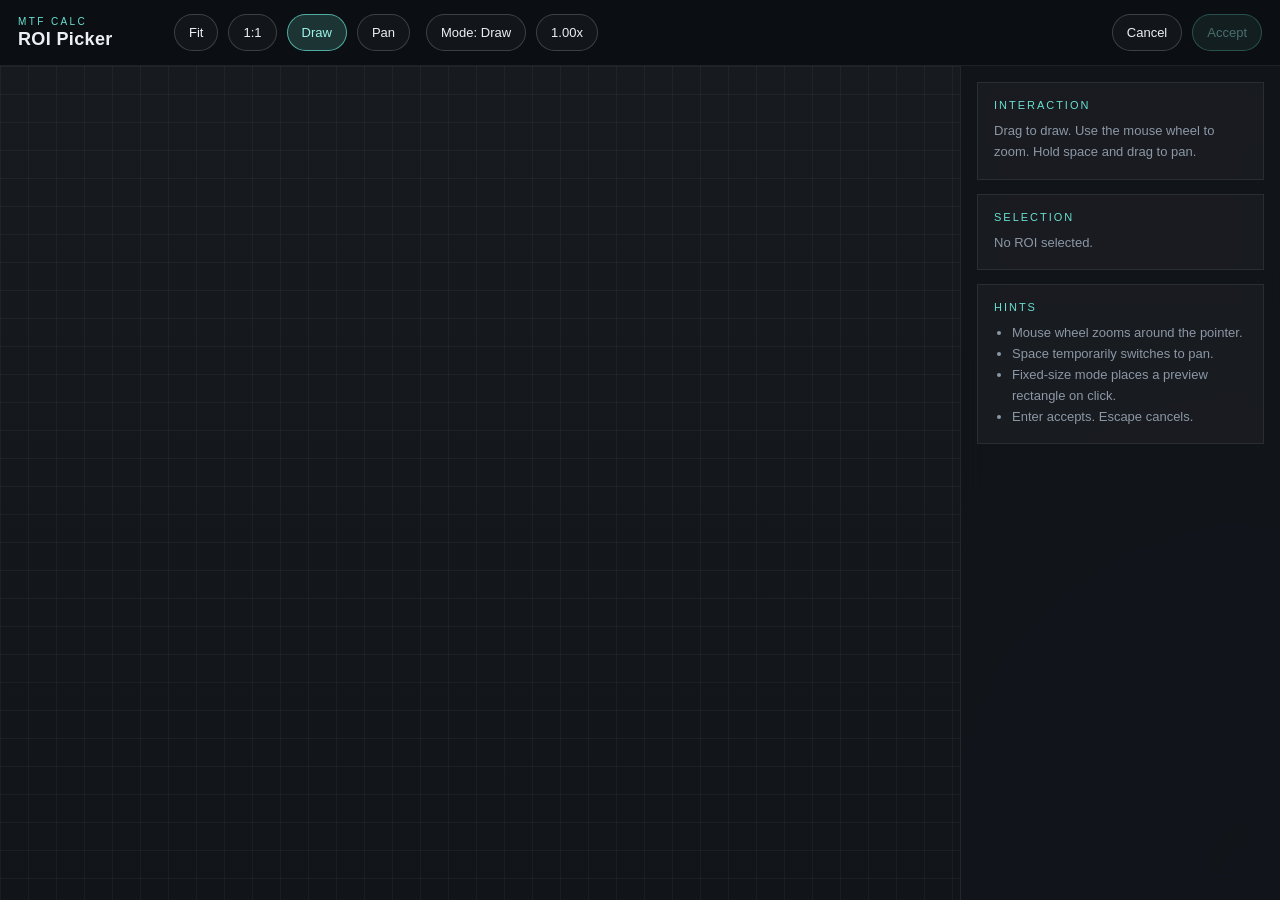
==== src/mtf_calc/ui/roi_picker.html @ fdb7806a "fuck yes" ====
<!doctype html>
<html lang="en">
  <head>
    <meta charset="utf-8">
    <meta name="viewport" content="width=device-width, initial-scale=1">
    <title>ROI Picker</title>
    <link rel="stylesheet" href="./roi_picker.css">
  </head>
  <body>
    <header class="toolbar">
      <div class="toolbar__brand">
        <div class="toolbar__eyebrow">MTF Calc</div>
        <div class="toolbar__title">ROI Picker</div>
      </div>
      <div class="toolbar__controls">
        <button id="btn-fit" class="toolbtn" type="button">Fit</button>
        <button id="btn-1x" class="toolbtn" type="button">1:1</button>
        <button id="btn-draw" class="toolbtn toolbtn--active" type="button">Draw</button>
        <button id="btn-pan" class="toolbtn" type="button">Pan</button>
      </div>
      <div class="toolbar__status">
        <span id="mode-label" class="chip">Mode: Draw</span>
        <span id="zoom-label" class="chip">1.00x</span>
      </div>
      <div class="toolbar__actions">
        <button id="btn-cancel" class="toolbtn" type="button">Cancel</button>
        <button id="btn-accept" class="toolbtn toolbtn--primary" type="button" disabled>Accept</button>
      </div>
    </header>

    <main class="layout">
      <section class="viewer">
        <div id="canvas-container" class="canvas-container">
          <canvas id="image-canvas" class="image-layer"></canvas>
          <canvas id="overlay-canvas" class="overlay-layer"></canvas>
        </div>
      </section>

      <aside class="sidebar">
        <div class="sidebar__panel">
          <div class="sidebar__label">Interaction</div>
          <p id="interaction-copy" class="sidebar__copy">
            Drag to draw. Use the mouse wheel to zoom. Hold space and drag to pan.
          </p>
        </div>
        <div class="sidebar__panel">
          <div class="sidebar__label">Selection</div>
          <div id="selection-meta" class="sidebar__meta">No ROI selected.</div>
        </div>
        <div class="sidebar__panel">
          <div class="sidebar__label">Hints</div>
          <ul class="sidebar__list">
            <li>Mouse wheel zooms around the pointer.</li>
            <li>Space temporarily switches to pan.</li>
            <li>Fixed-size mode places a preview rectangle on click.</li>
            <li>Enter accepts. Escape cancels.</li>
          </ul>
        </div>
      </aside>
    </main>

    <script type="module" src="./roi_picker.js"></script>
  </body>
</html>
---- src/mtf_calc/ui/roi_picker.css ----
:root {
  --bg: #0b0d10;
  --bg2: #12161b;
  --panel: rgba(18, 22, 27, 0.9);
  --panel-strong: rgba(12, 15, 19, 0.96);
  --line: rgba(255, 255, 255, 0.08);
  --line-strong: rgba(255, 255, 255, 0.18);
  --text: #eaf0f4;
  --muted: #8c98a5;
  --accent: #69e0d0;
  --accent-soft: rgba(105, 224, 208, 0.18);
  --accent-strong: #9ef3e7;
  --danger: #ff8e82;
}

* {
  box-sizing: border-box;
}

html,
body {
  margin: 0;
  height: 100%;
  background:
    radial-gradient(circle at top left, rgba(105, 224, 208, 0.08), transparent 28%),
    radial-gradient(circle at bottom right, rgba(106, 138, 253, 0.08), transparent 34%),
    linear-gradient(180deg, #0b0d10 0%, #090b0d 100%);
  color: var(--text);
  font-family: "SF Pro Display", "Segoe UI", sans-serif;
}

body {
  display: flex;
  flex-direction: column;
}

.toolbar {
  display: grid;
  grid-template-columns: auto auto 1fr auto;
  gap: 16px;
  align-items: center;
  padding: 14px 18px;
  border-bottom: 1px solid var(--line);
  background: var(--panel-strong);
  backdrop-filter: blur(14px);
}

.toolbar__brand,
.toolbar__controls,
.toolbar__status,
.toolbar__actions {
  display: flex;
  align-items: center;
  gap: 10px;
}

.toolbar__brand {
  flex-direction: column;
  align-items: flex-start;
  gap: 2px;
  min-width: 140px;
}

.toolbar__eyebrow {
  font-size: 10px;
  letter-spacing: 0.24em;
  text-transform: uppercase;
  color: var(--accent);
}

.toolbar__title {
  font-size: 18px;
  font-weight: 600;
  letter-spacing: 0.02em;
}

.toolbtn,
.chip {
  border: 1px solid var(--line-strong);
  background: rgba(255, 255, 255, 0.03);
  color: var(--text);
  border-radius: 999px;
  padding: 10px 14px;
  font-size: 13px;
}

.toolbtn {
  cursor: pointer;
  transition: border-color 120ms ease, background 120ms ease, color 120ms ease, transform 120ms ease;
}

.toolbtn:hover {
  border-color: rgba(255, 255, 255, 0.28);
  transform: translateY(-1px);
}

.toolbtn:disabled {
  opacity: 0.42;
  cursor: default;
  transform: none;
}

.toolbtn--active,
.toolbtn--primary {
  border-color: rgba(105, 224, 208, 0.7);
  background: var(--accent-soft);
  color: var(--accent-strong);
}

.layout {
  display: grid;
  grid-template-columns: minmax(0, 1fr) 320px;
  gap: 0;
  min-height: 0;
  flex: 1;
}

.viewer {
  position: relative;
  min-width: 0;
  min-height: 0;
  overflow: hidden;
}

.canvas-container {
  position: relative;
  width: 100%;
  height: 100%;
  overflow: hidden;
  background:
    linear-gradient(rgba(255, 255, 255, 0.04) 1px, transparent 1px),
    linear-gradient(90deg, rgba(255, 255, 255, 0.04) 1px, transparent 1px),
    linear-gradient(180deg, #171b20 0%, #111418 100%);
  background-size: 28px 28px, 28px 28px, auto;
}

.image-layer,
.overlay-layer {
  position: absolute;
  top: 0;
  left: 0;
  transform-origin: top left;
  image-rendering: pixelated;
}

.overlay-layer {
  pointer-events: none;
}

.sidebar {
  display: flex;
  flex-direction: column;
  gap: 14px;
  padding: 16px;
  border-left: 1px solid var(--line);
  background: var(--panel);
  backdrop-filter: blur(14px);
  overflow: auto;
}

.sidebar__panel {
  padding: 16px;
  border: 1px solid var(--line);
  background: rgba(255, 255, 255, 0.03);
}

.sidebar__label {
  margin-bottom: 10px;
  font-size: 11px;
  letter-spacing: 0.18em;
  text-transform: uppercase;
  color: var(--accent);
}

.sidebar__copy,
.sidebar__meta,
.sidebar__list {
  margin: 0;
  font-size: 13px;
  line-height: 1.6;
  color: var(--muted);
}

.sidebar__list {
  padding-left: 18px;
}

@media (max-width: 980px) {
  .toolbar {
    grid-template-columns: 1fr;
  }

  .layout {
    grid-template-columns: 1fr;
  }

  .sidebar {
    border-left: 0;
    border-top: 1px solid var(--line);
  }
}
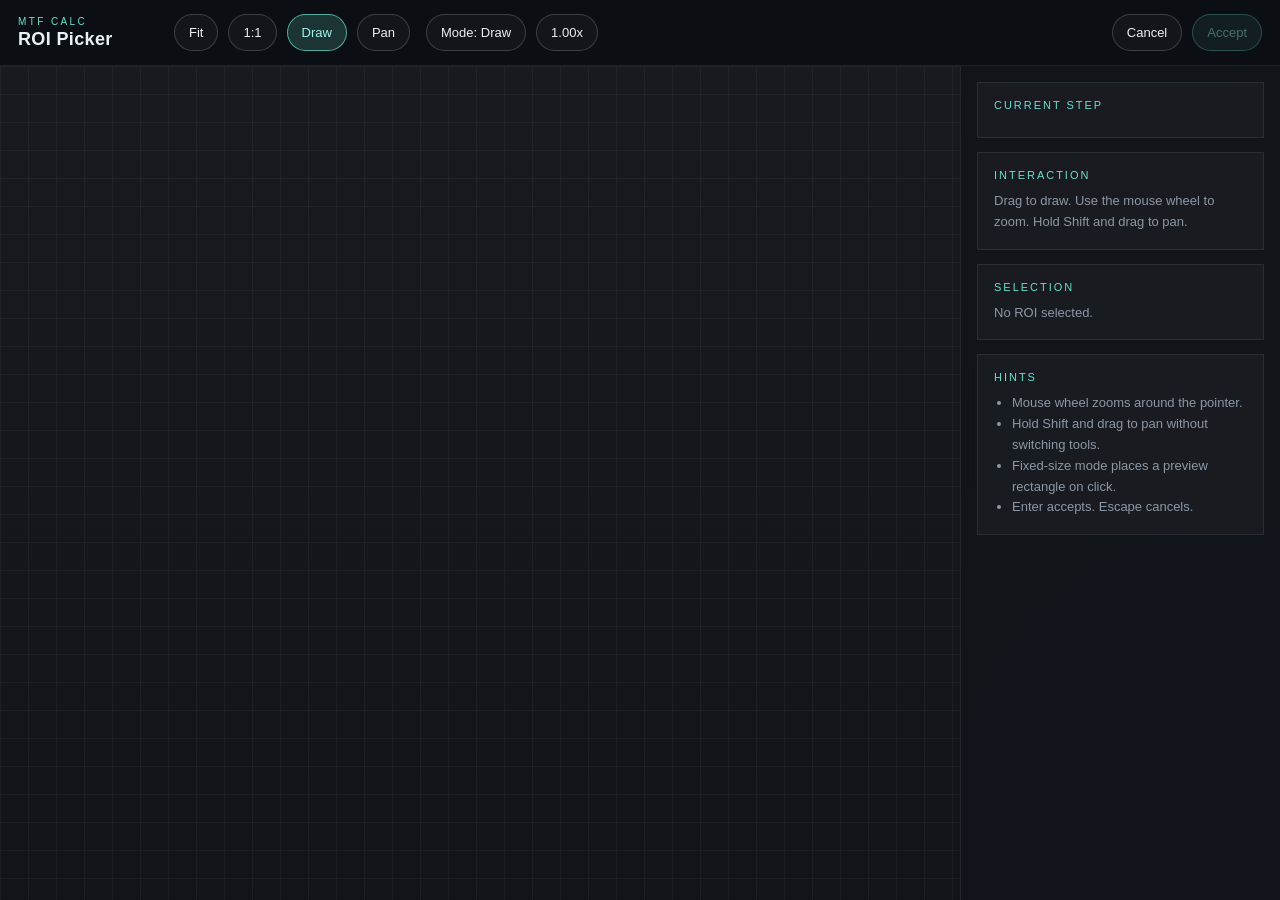
==== commit ca474bdf: "chore: save current workspace changes" ====
--- a/src/mtf_calc/ui/roi_picker.html
+++ b/src/mtf_calc/ui/roi_picker.html
@@ -10,7 +10,7 @@
     <header class="toolbar">
       <div class="toolbar__brand">
         <div class="toolbar__eyebrow">MTF Calc</div>
-        <div class="toolbar__title">ROI Picker</div>
+        <div id="tool-title" class="toolbar__title">ROI Picker</div>
       </div>
       <div class="toolbar__controls">
         <button id="btn-fit" class="toolbtn" type="button">Fit</button>
@@ -37,10 +37,14 @@
       </section>
 
       <aside class="sidebar">
+        <div id="prompt-panel" class="sidebar__panel">
+          <div class="sidebar__label">Current Step</div>
+          <p id="prompt-copy" class="sidebar__prompt"></p>
+        </div>
         <div class="sidebar__panel">
           <div class="sidebar__label">Interaction</div>
           <p id="interaction-copy" class="sidebar__copy">
-            Drag to draw. Use the mouse wheel to zoom. Hold space and drag to pan.
+            Drag to draw. Use the mouse wheel to zoom. Hold Shift and drag to pan.
           </p>
         </div>
         <div class="sidebar__panel">
@@ -51,7 +55,7 @@
           <div class="sidebar__label">Hints</div>
           <ul class="sidebar__list">
             <li>Mouse wheel zooms around the pointer.</li>
-            <li>Space temporarily switches to pan.</li>
+            <li>Hold Shift and drag to pan without switching tools.</li>
             <li>Fixed-size mode places a preview rectangle on click.</li>
             <li>Enter accepts. Escape cancels.</li>
           </ul>
--- a/src/mtf_calc/ui/roi_picker.css
+++ b/src/mtf_calc/ui/roi_picker.css
@@ -100,6 +100,11 @@
   transform: none;
 }
 
+.toolbtn[hidden],
+.chip[hidden] {
+  display: none !important;
+}
+
 .toolbtn--active,
 .toolbtn--primary {
   border-color: rgba(105, 224, 208, 0.7);
@@ -173,6 +178,7 @@
 }
 
 .sidebar__copy,
+.sidebar__prompt,
 .sidebar__meta,
 .sidebar__list {
   margin: 0;
@@ -181,6 +187,11 @@
   color: var(--muted);
 }
 
+.sidebar__prompt {
+  color: var(--text);
+  font-size: 14px;
+}
+
 .sidebar__list {
   padding-left: 18px;
 }
